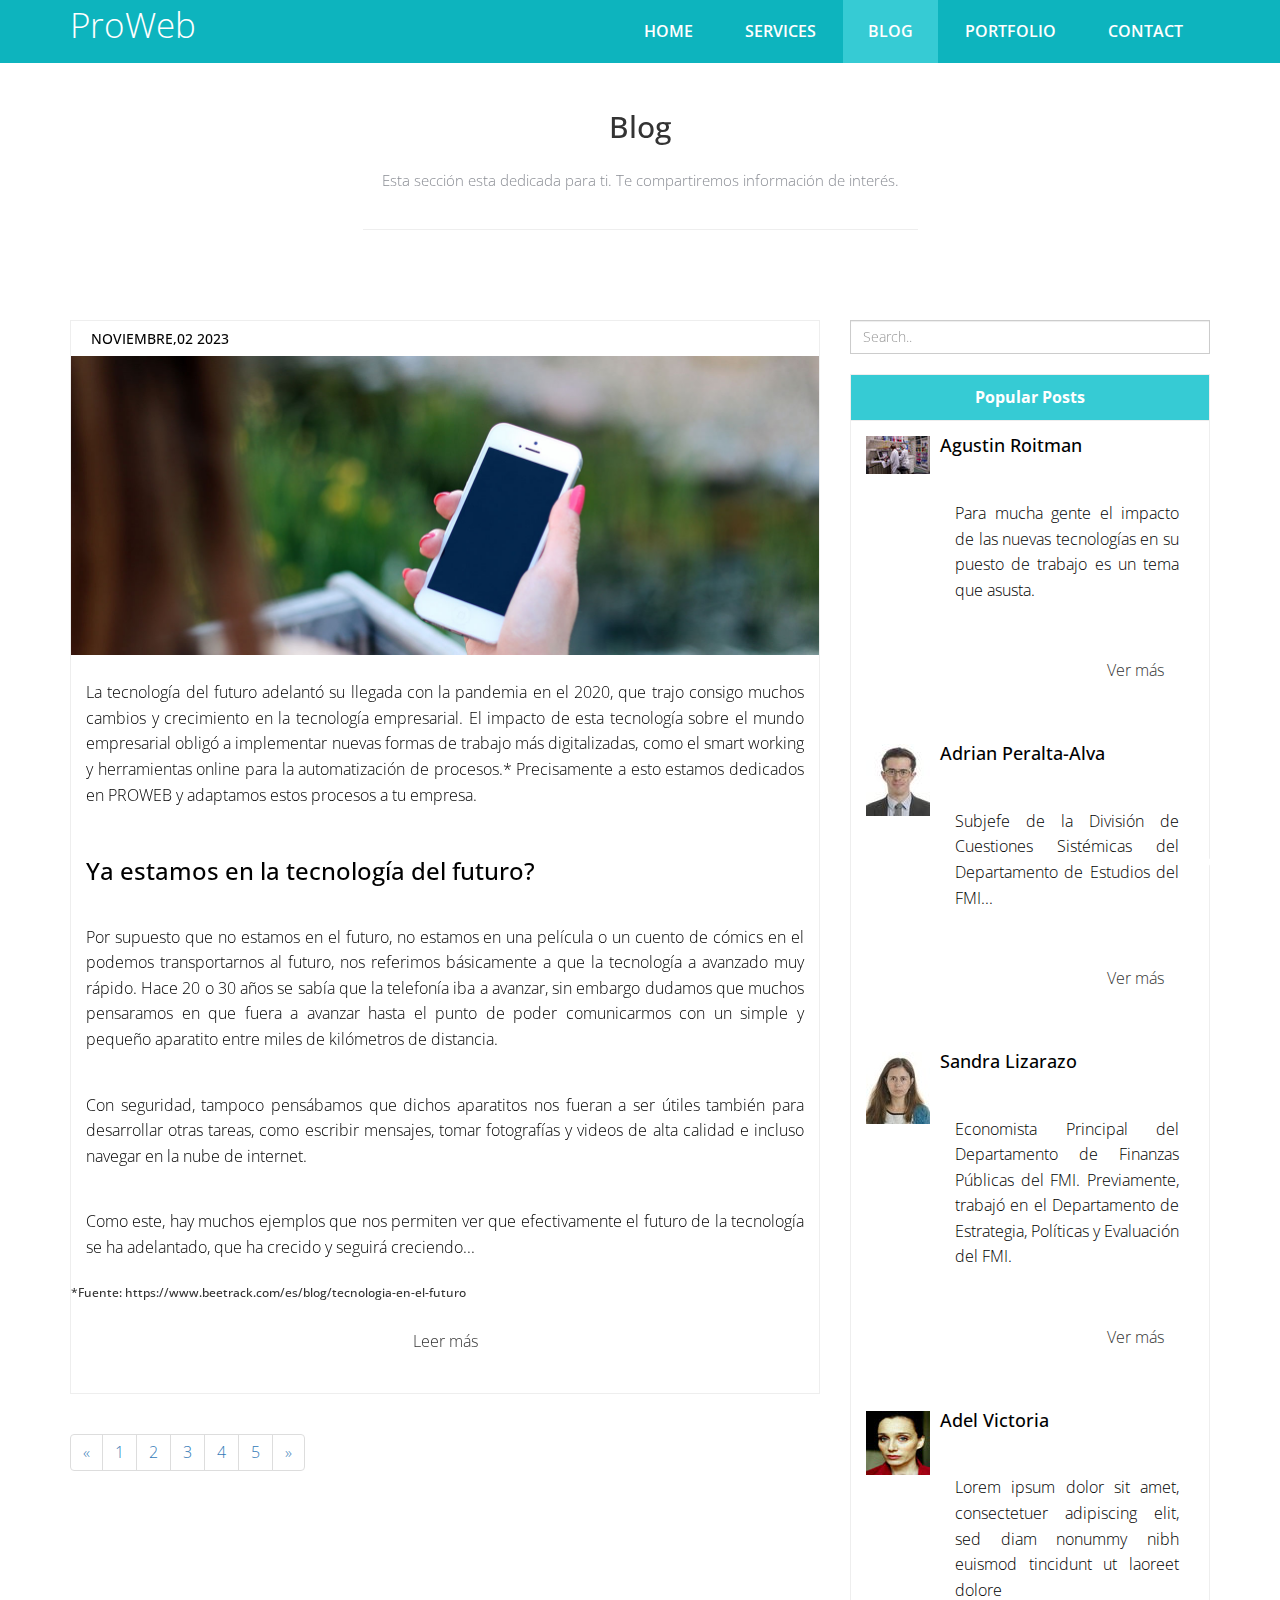
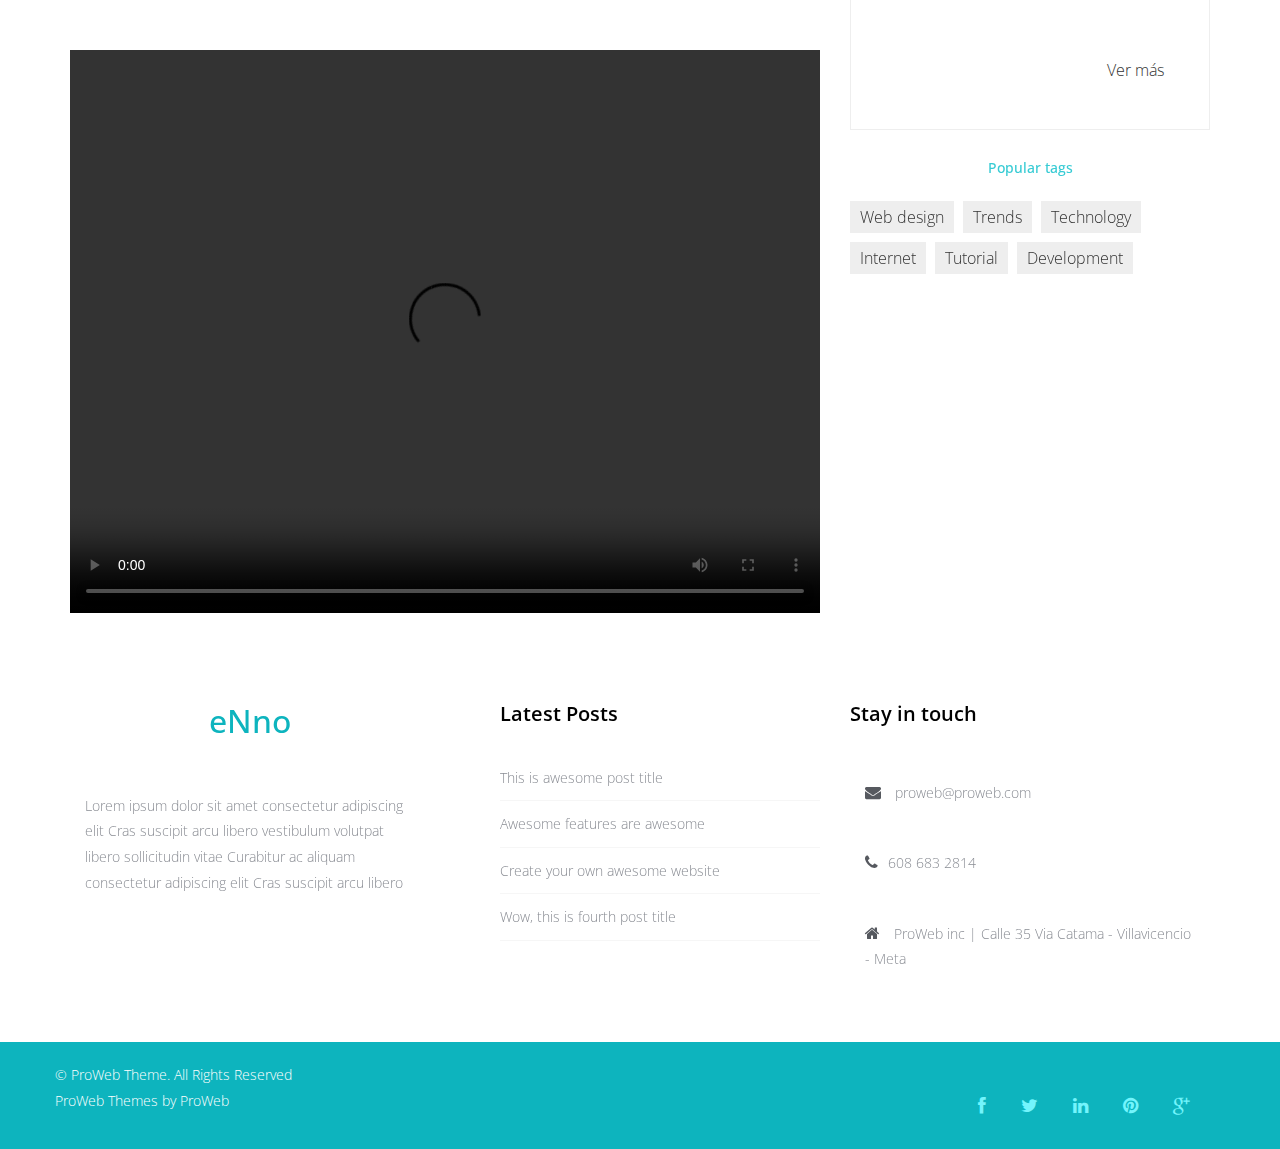
==== blog.html @ 75e01ad3 "first commit" ====
<!DOCTYPE html>
<html lang="en">

<head>
  <meta charset="utf-8">
  <meta http-equiv="X-UA-Compatible" content="IE=edge">
  <meta name="viewport" content="width=device-width, initial-scale=1">
  <title>ProWeb Bootstrap Template</title>

  <!-- Bootstrap -->
  <link href="css/bootstrap.min.css" rel="stylesheet">
  <link rel="stylesheet" href="css/animate.css">
  <link rel="stylesheet" href="css/font-awesome.min.css">
  <link rel="stylesheet" href="css/font-awesome.css">
  <link rel="stylesheet" href="css/jquery.bxslider.css">
  <link href="css/overwrite.css" rel="stylesheet">
  <link rel="stylesheet" type="text/css" href="css/normalize.css" />
  <link rel="stylesheet" type="text/css" href="css/demo.css" />
  <link rel="stylesheet" type="text/css" href="css/set1.css" />
  <link href="css/style.css" rel="stylesheet">

</head>

<body>
  <nav class="navbar navbar-default navbar-fixed-top" role="navigation">
    <div class="container">
      <!-- Brand and toggle get grouped for better mobile display -->
      <div class="navbar-header">
        <button type="button" class="navbar-toggle collapsed" data-toggle="collapse" data-target=".navbar-collapse.collapse">
					<span class="sr-only">Toggle navigation</span>
					<span class="icon-bar"></span>
					<span class="icon-bar"></span>
					<span class="icon-bar"></span>
				</button>
        <a class="navbar-brand" href="index.html"><span>ProWeb</span></a>
      </div>
      <div class="navbar-collapse collapse">
        <div class="menu">
          <ul class="nav nav-tabs" role="tablist">
            <li role="presentation"><a href="index.html">Home</a></li>
            <li role="presentation"><a href="services.html">Services</a></li>
            <li role="presentation" class="active"><a href="blog.html">Blog</a></li>
            <li role="presentation"><a href="portfolio.html">Portfolio</a></li>
            <li role="presentation"><a href="contact.html">Contact</a></li>
          </ul>
        </div>
      </div>
    </div>
  </nav>

  <div class="container">
    <div class="row">
      <div class="col-md-6 col-md-offset-3">
        <div class="blogs">
          <div class="text-center">
            <h2>Blog</h2>
            <p>Esta sección esta dedicada para ti. Te compartiremos información de interés. <br>
            </p>
          </div>
          <hr>
        </div>
      </div>
    </div>
  </div>

  <div class="container">
    <div class="row">
      <div class="col-md-8">
        <div class="page-header">
          <div class="blog">
            <h5>Noviembre,02 2023</h5>
            <img src="img/01.jpg" class="img-responsive" alt="" />

            <p class="parrafo_blog">La tecnología del futuro adelantó
              su llegada con la pandemia en el 2020, que trajo consigo
              muchos cambios y crecimiento en la tecnología empresarial.
              El impacto de esta tecnología sobre el mundo empresarial 
              obligó a implementar nuevas formas de trabajo más 
              digitalizadas, como el smart working y herramientas online 
              para la automatización de procesos.* Precisamente a esto 
              estamos dedicados en PROWEB y adaptamos estos procesos a 
              tu empresa.
            </p>
              
            <h3>Ya estamos en la tecnología del futuro?</h3>

            <p class="parrafo_blog">
              Por supuesto que no estamos en el futuro, no estamos en una película 
              o un cuento de cómics en el podemos transportarnos 
              al futuro, nos referimos básicamente a que la tecnología a avanzado 
              muy rápido. Hace 20 o 30 años se sabía que la telefonía iba a avanzar,
              sin embargo dudamos que muchos pensaramos en que fuera a avanzar hasta el punto 
              de poder comunicarmos con un simple y pequeño aparatito entre miles de 
              kilómetros de distancia.            
            </p>

            <p class="parrafo_blog">
              Con seguridad, tampoco pensábamos que dichos aparatitos nos 
              fueran a ser útiles también para desarrollar otras tareas, como escribir mensajes, 
              tomar fotografías y videos de alta calidad e incluso navegar en la nube de internet.
            </p>

            <p class="parrafo_blog">
              Como este, hay muchos ejemplos que nos permiten ver que efectivamente
              el futuro de la tecnología se ha adelantado, que ha crecido y seguirá creciendo...
            </p>
            <h6>*Fuente: https://www.beetrack.com/es/blog/tecnologia-en-el-futuro</h6>

            <div class="ficon">
              <a href="https://www.beetrack.com/es/blog/tecnologia-en-el-futuro" alt="" target="_blank">Leer más</a>
            </div>
          </div>
        </div>
        <div class="container">
          <div class="row">
            <nav>
              <ul class="pagination">
                <li><a href="#"><span aria-hidden="true">&laquo;</span><span class="sr-only">Previous</span></a></li>
                <li><a href="#">1</a></li>
                <li><a href="#">2</a></li>
                <li><a href="#">3</a></li>
                <li><a href="#">4</a></li>
                <li><a href="#">5</a></li>
                <li><a href="#"><span aria-hidden="true">&raquo;</span><span class="sr-only">Next</span></a></li>
              </ul>
            </nav>
          </div>
        </div>
      </div>




      <div class="col-md-4">
        <form class="form-search">
          <input class="form-control" type="text" placeholder="Search..">
        </form>
        <div class="panel panel-default">
          <div class="panel-heading">
            <strong>Popular Posts</strong>
          </div>
          <div class="panel-body">
            <div class="media">
              <a class="media-left" href="">
								<img src="img/b.2.jpg" alt="Agustin Roitman">
							</a>
              <div class="media-body">
                <h4 class="media-heading">Agustin Roitman</h4>
                <p class="parrafo_blog">Para mucha gente el 
                  impacto de las nuevas tecnologías en su 
                  puesto de trabajo es un tema que asusta. 
                  
                </p>
                <div class="ficon">
                  <a href="https://www.imf.org/es/Blogs/Articles/2018/05/01/blog-technology-and-the-future-of-work" alt="" target="_blank">Ver más</a>
                </div>
              </div>
            </div>
          </div>
          <div class="panel-body">
            <div class="media">
              <a class="media-left" href="">
								<img src="img/a.2.jpg" alt="Peralta-Alva">
							</a>
              <div class="media-body">
                <h4 class="media-heading">Adrian Peralta-Alva</h4>
                <p class="parrafo_blog">Subjefe de la División 
                  de Cuestiones Sistémicas del Departamento 
                  de Estudios del FMI... 
                </p>
                <div class="ficon">
                  <a href="https://www.imf.org/es/Blogs/authors?author=Adrian%20Peralta-Alva" alt="">Ver más</a>
                </div>
              </div>
            </div>
          </div>
          <div class="panel-body">
            <div class="media">
              <a class="media-left" href="#">
								<img src="img/c.2.jpg" alt="">
							</a>
              <div class="media-body">
                <h4 class="media-heading">Sandra Lizarazo</h4>
                <p class="parrafo_blog">Economista Principal del Departamento de Finanzas Públicas del FMI. Previamente, trabajó en el Departamento de Estrategia, Políticas y Evaluación del FMI. 
                </p>
                <div class="ficon">
                  <a href="https://www.imf.org/es/Blogs/authors?author=Sandra%20Lizarazo" alt="">Ver más</a>
                </div>
              </div>
            </div>
          </div>
          <div class="panel-body">
            <div class="media">
              <a class="media-left" href="#">
								<img src="img/d.jpg" alt="">
							</a>
              <div class="media-body">
                <h4 class="media-heading">Adel Victoria</h4>
                <p class="parrafo_blog">Lorem ipsum dolor sit amet, consectetuer adipiscing elit, sed diam nonummy nibh euismod tincidunt ut laoreet dolore
                </p>
                <div class="ficon">
                  <a href="#" alt="">Ver más</a>
                </div>
              </div>
            </div>
          </div>
        </div>
      </div>
    </div>
  </div>

  <div class="container">
    <div class="row">
      <div class="col-md-8">
        <div class="embed-responsive embed-responsive-4by3">
          <video controls loop width="560" height="315"
           src="https://www.youtube.com/watch?v=9DnKt7ZLf9I"></video>
          <!--<iframe width="560" height="31
            5" src="https://www.youtube.com/embed/HrdAkX0ue3k?list=PLB523918A978EF359" frameborder="1" allowfullscreen></iframe>-->
        </div>
      </div>
      <div class="col-md-4">
        <div class="popular-tags">
          <h5>Popular tags</h5>
          <ul class="tags">
            <li><a href="#">Web design</a></li>
            <li><a href="#">Trends</a></li>
            <li><a href="#">Technology</a></li>
            <li><a href="#">Internet</a></li>
            <li><a href="#">Tutorial</a></li>
            <li><a href="#">Development</a></li>
          </ul>
        </div>
      </div>
    </div>
  </div>



  <footer>
    <div class="inner-footer">
      <div class="container">
        <div class="row">
          <div class="col-md-4 f-about">
            <a href="index.html"><h1><span>e</span>Nno</h1></a>
            <p>Lorem ipsum dolor sit amet consectetur adipiscing elit Cras suscipit arcu libero vestibulum volutpat libero sollicitudin vitae Curabitur ac aliquam consectetur adipiscing elit Cras suscipit arcu libero
            </p>
          </div>
          <div class="col-md-4 l-posts">
            <h3 class="widgetheading">Latest Posts</h3>
            <ul>
              <li><a href="#">This is awesome post title</a></li>
              <li><a href="#">Awesome features are awesome</a></li>
              <li><a href="#">Create your own awesome website</a></li>
              <li><a href="#">Wow, this is fourth post title</a></li>
            </ul>
          </div>
          <div class="col-md-4 f-contact">
            <h3 class="widgetheading">Stay in touch</h3>
            <a href="#">
              <p><i class="fa fa-envelope"></i> proweb@proweb.com</p>
            </a>
            <p><i class="fa fa-phone"></i>608 683 2814</p>
            <p><i class="fa fa-home"></i> ProWeb inc | Calle 35 Via Catama - Villavicencio - Meta</p>
          </div>
        </div>
      </div>
    </div>

    <div class="last-div">
      <div class="container">
        <div class="row">
          <div class="copyright">
            &copy; ProWeb Theme. All Rights Reserved
            <div class="credits">
         
              <a href="http://www.servitecflhuaraz.com//">ProWeb Themes</a> by <a href="http://www.servitecflhuaraz.com/">ProWeb</a>
            </div>
          </div>
        </div>
      </div>
      <div class="container">
        <div class="row">
          <ul class="social-network">
            <li><a href="#" data-placement="top" title="Facebook"><i class="fa fa-facebook fa-1x"></i></a></li>
            <li><a href="#" data-placement="top" title="Twitter"><i class="fa fa-twitter fa-1x"></i></a></li>
            <li><a href="#" data-placement="top" title="Linkedin"><i class="fa fa-linkedin fa-1x"></i></a></li>
            <li><a href="#" data-placement="top" title="Pinterest"><i class="fa fa-pinterest fa-1x"></i></a></li>
            <li><a href="#" data-placement="top" title="Google plus"><i class="fa fa-google-plus fa-1x"></i></a></li>
          </ul>
        </div>
      </div>
      <a href="" class="scrollup"><i class="fa fa-chevron-up"></i></a>
    </div>
  </footer>

  <!-- jQuery (necessary for Bootstrap's JavaScript plugins) -->
  <script src="js/jquery-2.1.1.min.js"></script>
  <!-- Include all compiled plugins (below), or include individual files as needed -->
  <script src="js/bootstrap.min.js"></script>
  <script src="js/wow.min.js"></script>
  <script src="js/jquery.easing.1.3.js"></script>
  <script src="js/jquery.isotope.min.js"></script>
  <script src="js/jquery.bxslider.min.js"></script>
  <script type="text/javascript" src="js/fliplightbox.min.js"></script>
  <script src="js/functions.js"></script>
  <script type="text/javascript">
    $('.portfolio').flipLightBox()
  </script>

</body>

</html>
---- css/overwrite.css ----
select,
textarea,
input[type="text"],
input[type="password"],
input[type="datetime"],
input[type="datetime-local"],
input[type="date"],
input[type="month"],
input[type="time"],
input[type="week"],
input[type="number"],
input[type="email"],
input[type="url"],
input[type="search"],
input[type="tel"],
input[type="color"],
.uneditable-input {
  -webkit-border-radius: 0;
     -moz-border-radius: 0;
          border-radius: 0;
}


input.input-block-level{
	padding:20px;
}

.input-append input,
.input-prepend input,
.input-append select,
.input-prepend select,
.input-append .uneditable-input,
.input-prepend .uneditable-input {
  -webkit-border-radius: 0 0 0 0;
     -moz-border-radius: 0 0 0 0;
          border-radius: 0 0 0 0;
}

.input-prepend .add-on:first-child,
.input-prepend .btn:first-child {
  -webkit-border-radius: 0 0 0 0;
     -moz-border-radius: 0 0 0 0;
          border-radius: 0 0 0 0;
}

.input-append input,
.input-append select,
.input-append .uneditable-input {
  -webkit-border-radius: 0 0 0 0;
     -moz-border-radius: 0 0 0 0;
          border-radius: 0 0 0 0;
}

.input-append input + .btn-group .btn:last-child,
.input-append select + .btn-group .btn:last-child,
.input-append .uneditable-input + .btn-group .btn:last-child {
  -webkit-border-radius: 0 0 0 0;
     -moz-border-radius: 0 0 0 0;
          border-radius: 0 0 0 0;
}


.input-append .add-on:last-child,
.input-append .btn:last-child,
.input-append .btn-group:last-child > .dropdown-toggle {
  -webkit-border-radius: 0 0 0 0;
     -moz-border-radius: 0 0 0 0;
          border-radius: 0 0 0 0;
}

.input-prepend.input-append input,
.input-prepend.input-append select,
.input-prepend.input-append .uneditable-input {
  -webkit-border-radius: 0;
     -moz-border-radius: 0;
          border-radius: 0;
}

.input-prepend.input-append input + .btn-group .btn,
.input-prepend.input-append select + .btn-group .btn,
.input-prepend.input-append .uneditable-input + .btn-group .btn {
  -webkit-border-radius: 0 0 0 0;
     -moz-border-radius: 0 0 0 0;
          border-radius: 0 0 0 0;
}

.input-prepend.input-append .add-on:first-child,
.input-prepend.input-append .btn:first-child {
  margin-right: -1px;
  -webkit-border-radius: 0 0 0 0;
     -moz-border-radius: 0 0 0 0;
          border-radius: 0 0 0 0;
}

.input-prepend.input-append .add-on:last-child,
.input-prepend.input-append .btn:last-child {
  margin-left: -1px;
  -webkit-border-radius: 0 0 0 0;
     -moz-border-radius: 0 0 0 0;
          border-radius: 0 0 0 0;
}

textarea:focus,
input[type="text"]:focus,
input[type="password"]:focus,
input[type="datetime"]:focus,
input[type="datetime-local"]:focus,
input[type="date"]:focus,
input[type="month"]:focus,
input[type="time"]:focus,
input[type="week"]:focus,
input[type="number"]:focus,
input[type="email"]:focus,
input[type="url"]:focus,
input[type="search"]:focus,
input[type="tel"]:focus,
input[type="color"]:focus,
.uneditable-input:focus {
  outline: 0;
  outline: thin dotted \9;
  /* IE6-9 */

}

input.search-query {
  margin-bottom: 0;
  -webkit-border-radius: 0 0 0 0;
     -moz-border-radius: 0 0 0 0;
          border-radius: 0 0 0 0;
}

.form-search .input-append .search-query {
  -webkit-border-radius: 0 0 0 0;
     -moz-border-radius: 0 0 0 0;
          border-radius: 0 0 0 0;
}

.form-search .input-append .btn {
  -webkit-border-radius: 0 0 0 0;
     -moz-border-radius: 0 0 0 0;
          border-radius: 0 0 0 0;
}

.form-search .input-prepend .search-query {
  -webkit-border-radius: 0 0 0 0;
     -moz-border-radius: 0 0 0 0;
          border-radius: 0 0 0 0;
}

.form-search .input-prepend .btn {
  -webkit-border-radius: 0 0 0 0;
     -moz-border-radius: 0 0 0 0;
          border-radius: 0 0 0 0;
}

.table-bordered {
  -webkit-border-radius: 0 0 0 0;
     -moz-border-radius: 0 0 0 0;
          border-radius: 0 0 0 0;
}


.dropdown-menu {
  *border-right-width: 0;
  *border-bottom-width: 0;
  -webkit-border-radius: 0;
     -moz-border-radius: 0;
          border-radius: 0;

}

.dropdown-submenu > .dropdown-menu {
  -webkit-border-radius: 0 0 0 0;
     -moz-border-radius: 0 0 0 0;
          border-radius: 0 0 0 0;
}

.dropup .dropdown-submenu > .dropdown-menu {
  -webkit-border-radius: 0 0 0 0;
     -moz-border-radius: 0 0 0 0;
          border-radius: 0 0 0 0;
}


/* === bootstrap button === */


.btn {
  text-shadow: none;
  background-image:none;
  border-color: none;
  border-bottom-color: none;
  -webkit-box-shadow: none;
     -moz-box-shadow: none;
          box-shadow: none;
}

.btn {
	outline:0;
  -webkit-border-radius: 0;
     -moz-border-radius: 0;
          border-radius: 0;
}


a.btn,.btn:focus {
	outline:0;
	
}

.btn-medium {
  -webkit-border-radius: 0;
     -moz-border-radius: 0;
          border-radius: 0;
}

.btn-lg {
  -webkit-border-radius: 0;
     -moz-border-radius: 0;
          border-radius: 0;
}

.btn-sm {
  -webkit-border-radius: 0;
     -moz-border-radius: 0;
          border-radius: 0;
}

.btn-xs {
  -webkit-border-radius: 0;
     -moz-border-radius: 0;
          border-radius: 0;
}


.btn-default {
  color: #333333;
  background-color: #f8f8f8;
}


.btn-theme {
  color:#fff;
}

.btn-theme:hover,.btn-theme:focus,.btn-theme:active{
   color:#fff;
}
---- css/demo.css ----
@font-face {
	font-weight: normal;
	font-style: normal;
	font-family: 'codropsicons';
	src:url('../fonts/codropsicons/codropsicons.eot');
	src:url('../fonts/codropsicons/codropsicons.eot?#iefix') format('embedded-opentype'),
		url('../fonts/codropsicons/codropsicons.woff') format('woff'),
		url('../fonts/codropsicons/codropsicons.ttf') format('truetype'),
		url('../fonts/codropsicons/codropsicons.svg#codropsicons') format('svg');
}

*, *:after, *:before { -webkit-box-sizing: border-box; box-sizing: border-box; }
.clearfix:before, .clearfix:after { display: table; content: ''; }
.clearfix:after { clear: both; }

body {
	background: #2f3238;
	color: #fff;
	font-weight: 400;
	font-size: 1em;
	font-family: 'Raleway', Arial, sans-serif;
}

a {
	outline: none;
	color: #3498db;
	text-decoration: none;
}

a:hover, a:focus {
	color: #528cb3;
}

section {
	padding: 1em;
	text-align: center;
}

.content {
	margin: 0 auto;
	max-width: 1000px;
	
}

.content > h2 {
	clear: both;
	margin: 0;
	padding: 4em 1% 0;
	color: #484B54;
	font-weight: 800;
	font-size: 1.5em;
}

.content > h2:first-child {
	padding-top: 0em;
}

/* Header */
.codrops-header {
	margin: 0 auto;
	padding: 4em 1em;
	text-align: center;
}

.codrops-header h1 {
	margin: 0;
	font-weight: 800;
	font-size: 4em;
	line-height: 1.3;
}

.codrops-header h1 span {
	display: block;
	padding: 0 0 0.6em 0.1em;
	color: #74777b;
	font-weight: 300;
	font-size: 45%;
}

/* Demo links */
.codrops-demos {
	clear: both;
	padding: 1em 0 0;
	text-align: center;
}

.content + .codrops-demos {
	padding-top: 5em;
}

.codrops-demos a {
	display: inline-block;
	margin: 0 5px;
	padding: 1em 1.5em;
	text-transform: uppercase;
	font-weight: bold;
}

.codrops-demos a:hover,
.codrops-demos a:focus,
.codrops-demos a.current-demo {
	background: #3c414a;
	color: #fff;
}

/* To Navigation Style */
.codrops-top {
	width: 100%;
	text-transform: uppercase;
	font-weight: 800;
	font-size: 0.69em;
	line-height: 2.2;
}

.codrops-top a {
	display: inline-block;
	padding: 1em 2em;
	text-decoration: none;
	letter-spacing: 1px;
}

.codrops-top span.right {
	float: right;
}

.codrops-top span.right a {
	display: block;
	float: left;
}

.codrops-icon:before {
	margin: 0 4px;
	text-transform: none;
	font-weight: normal;
	font-style: normal;
	font-variant: normal;
	font-family: 'codropsicons';
	line-height: 1;
	speak: none;
	-webkit-font-smoothing: antialiased;
}

.codrops-icon-drop:before {
	content: "\e001";
}

.codrops-icon-prev:before {
	content: "\e004";
}

/* Related demos */
.related {
	clear: both;
	padding: 6em 1em;
	font-size: 120%;
}

.related > a {
	display: inline-block;
	margin: 20px 10px;
	padding: 25px;
	border: 1px solid #4f7f90;
	text-align: center;
}

.related a:hover {
	border-color: #39545e;
}

.related a img {
	max-width: 100%;
	opacity: 0.8;
}

.related a:hover img,
.related a:active img {
	opacity: 1;
}

.related a h3 {
	margin: 0;
	padding: 0.5em 0 0.3em;
	max-width: 300px;
	text-align: left;
}

@media screen and (max-width: 25em) {
	.codrops-header {
		font-size: 75%;
	}
	.codrops-icon span {
		display: none;
	}
}
---- css/set1.css ----
@font-face {
	font-weight: normal;
	font-style: normal;
	font-family: 'feathericons';
	src:url('../fonts/feathericons/feathericons.eot?-8is7zf');
	src:url('../fonts/feathericons/feathericons.eot?#iefix-8is7zf') format('embedded-opentype'),
		url('../fonts/feathericons/feathericons.woff?-8is7zf') format('woff'),
		url('../fonts/feathericons/feathericons.ttf?-8is7zf') format('truetype'),
		url('../fonts/feathericons/feathericons.svg?-8is7zf#feathericons') format('svg');
}

.grid {
	position: relative;
	margin: 0 auto;
	padding: 1em 0 4em;
	max-width: 1000px;
	list-style: none;
	text-align: center;
	
}

/* Common style */
.grid figure {
	position: relative;
	float: left;
	overflow: hidden;
	margin: 10px 1%;
	min-width: 320px;
	max-width: 480px;
	max-height: 360px;
	width: 48%;
	background: #3085a3;
	text-align: center;
	cursor: pointer;
}

.grid figure img {
	position: relative;
	display: block;
	min-height: 100%;
	max-width: 100%;
	opacity: 0.8;
}

.grid figure figcaption {
	padding: 2em;
	color: #fff;
	text-transform: uppercase;
	font-size: 1.25em;
	-webkit-backface-visibility: hidden;
	backface-visibility: hidden;
}

.grid figure figcaption::before,
.grid figure figcaption::after {
	pointer-events: none;
}

.grid figure figcaption,
.grid figure figcaption > a {
	position: absolute;
	top: 0;
	left: 0;
	width: 100%;
	height: 100%;
}

/* Anchor will cover the whole item by default */
/* For some effects it will show as a button */
.grid figure figcaption > a {
	z-index: 1000;
	text-indent: 200%;
	white-space: nowrap;
	font-size: 0;
	opacity: 0;
}

.grid figure h2 {
	word-spacing: -0.15em;
	font-weight: 300;
}

.grid figure h2 span {
	font-weight: 800;
}

.grid figure h2,
.grid figure p {
	margin: 0;
}

.grid figure p {
	letter-spacing: 1px;
	font-size: 68.5%;
}

/* Individual effects */

/*---------------*/
/***** Lily *****/
/*---------------*/

figure.effect-lily img {
	max-width: none;
	width: -webkit-calc(100% + 50px);
	width: calc(100% + 50px);
	opacity: 0.7;
	-webkit-transition: opacity 0.35s, -webkit-transform 0.35s;
	transition: opacity 0.35s, transform 0.35s;
	-webkit-transform: translate3d(-40px,0, 0);
	transform: translate3d(-40px,0,0);
}

figure.effect-lily figcaption {
	text-align: left;
}

figure.effect-lily figcaption > div {
	position: absolute;
	bottom: 0;
	left: 0;
	padding: 2em;
	width: 100%;
	height: 50%;
}

figure.effect-lily h2,
figure.effect-lily p {
	-webkit-transform: translate3d(0,40px,0);
	transform: translate3d(0,40px,0);
}

figure.effect-lily h2 {
	-webkit-transition: -webkit-transform 0.35s;
	transition: transform 0.35s;
}

figure.effect-lily p {
	color: rgba(255,255,255,0.8);
	opacity: 0;
	-webkit-transition: opacity 0.2s, -webkit-transform 0.35s;
	transition: opacity 0.2s, transform 0.35s;
}

figure.effect-lily:hover img,
figure.effect-lily:hover p {
	opacity: 1;
}

figure.effect-lily:hover img,
figure.effect-lily:hover h2,
figure.effect-lily:hover p {
	-webkit-transform: translate3d(0,0,0);
	transform: translate3d(0,0,0);
}

figure.effect-lily:hover p {
	-webkit-transition-delay: 0.05s;
	transition-delay: 0.05s;
	-webkit-transition-duration: 0.35s;
	transition-duration: 0.35s;
}

/*---------------*/
/***** Sadie *****/
/*---------------*/

figure.effect-sadie figcaption::before {
	position: absolute;
	top: 0;
	left: 0;
	width: 100%;
	height: 100%;
	background: -webkit-linear-gradient(top, rgba(72,76,97,0) 0%, rgba(72,76,97,0.8) 75%);
	background: linear-gradient(to bottom, rgba(72,76,97,0) 0%, rgba(72,76,97,0.8) 75%);
	content: '';
	opacity: 0;
	-webkit-transform: translate3d(0,50%,0);
	transform: translate3d(0,50%,0);
}

figure.effect-sadie h2 {
	position: absolute;
	top: 50%;
	left: 0;
	width: 100%;
	color: #484c61;
	-webkit-transition: -webkit-transform 0.35s, color 0.35s;
	transition: transform 0.35s, color 0.35s;
	-webkit-transform: translate3d(0,-50%,0);
	transform: translate3d(0,-50%,0);
}

figure.effect-sadie figcaption::before,
figure.effect-sadie p {
	-webkit-transition: opacity 0.35s, -webkit-transform 0.35s;
	transition: opacity 0.35s, transform 0.35s;
}

figure.effect-sadie p {
	position: absolute;
	bottom: 0;
	left: 0;
	padding: 2em;
	width: 100%;
	opacity: 0;
	-webkit-transform: translate3d(0,10px,0);
	transform: translate3d(0,10px,0);
}

figure.effect-sadie:hover h2 {
	color: #fff;
	-webkit-transform: translate3d(0,-50%,0) translate3d(0,-40px,0);
	transform: translate3d(0,-50%,0) translate3d(0,-40px,0);
}

figure.effect-sadie:hover figcaption::before ,
figure.effect-sadie:hover p {
	opacity: 1;
	-webkit-transform: translate3d(0,0,0);
	transform: translate3d(0,0,0);
}

/*---------------*/
/***** Roxy *****/
/*---------------*/

figure.effect-roxy {
	background: -webkit-linear-gradient(45deg, #ff89e9 0%, #05abe0 100%);
	background: linear-gradient(45deg, #ff89e9 0%,#05abe0 100%);
}

figure.effect-roxy img {
	max-width: none;
	width: -webkit-calc(100% + 60px);
	width: calc(100% + 60px);
	-webkit-transition: opacity 0.35s, -webkit-transform 0.35s;
	transition: opacity 0.35s, transform 0.35s;
	-webkit-transform: translate3d(-50px,0,0);
	transform: translate3d(-50px,0,0);
}

figure.effect-roxy figcaption::before {
	position: absolute;
	top: 30px;
	right: 30px;
	bottom: 30px;
	left: 30px;
	border: 1px solid #fff;
	content: '';
	opacity: 0;
	-webkit-transition: opacity 0.35s, -webkit-transform 0.35s;
	transition: opacity 0.35s, transform 0.35s;
	-webkit-transform: translate3d(-20px,0,0);
	transform: translate3d(-20px,0,0);
}

figure.effect-roxy figcaption {
	padding: 3em;
	text-align: left;
}

figure.effect-roxy h2 {
	padding: 30% 0 10px 0;
}

figure.effect-roxy p {
	opacity: 0;
	-webkit-transition: opacity 0.35s, -webkit-transform 0.35s;
	transition: opacity 0.35s, transform 0.35s;
	-webkit-transform: translate3d(-10px,0,0);
	transform: translate3d(-10px,0,0);
}

figure.effect-roxy:hover img {
	opacity: 0.7;
	-webkit-transform: translate3d(0,0,0);
	transform: translate3d(0,0,0);
}

figure.effect-roxy:hover figcaption::before,
figure.effect-roxy:hover p {
	opacity: 1;
	-webkit-transform: translate3d(0,0,0);
	transform: translate3d(0,0,0);
}

/*---------------*/
/***** Bubba *****/
/*---------------*/

figure.effect-bubba {
	background: #9e5406;
}

figure.effect-bubba img {
	opacity: 0.7;
	-webkit-transition: opacity 0.35s;
	transition: opacity 0.35s;
}

figure.effect-bubba:hover img {
	opacity: 0.4;
}

figure.effect-bubba figcaption::before,
figure.effect-bubba figcaption::after {
	position: absolute;
	top: 30px;
	right: 30px;
	bottom: 30px;
	left: 30px;
	content: '';
	opacity: 0;
	-webkit-transition: opacity 0.35s, -webkit-transform 0.35s;
	transition: opacity 0.35s, transform 0.35s;
}

figure.effect-bubba figcaption::before {
	border-top: 1px solid #fff;
	border-bottom: 1px solid #fff;
	-webkit-transform: scale(0,1);
	transform: scale(0,1);
}

figure.effect-bubba figcaption::after {
	border-right: 1px solid #fff;
	border-left: 1px solid #fff;
	-webkit-transform: scale(1,0);
	transform: scale(1,0);
}

figure.effect-bubba h2 {
	padding-top: 30%;
	-webkit-transition: -webkit-transform 0.35s;
	transition: transform 0.35s;
	-webkit-transform: translate3d(0,-20px,0);
	transform: translate3d(0,-20px,0);
}

figure.effect-bubba p {
	padding: 20px 2.5em;
	opacity: 0;
	-webkit-transition: opacity 0.35s, -webkit-transform 0.35s;
	transition: opacity 0.35s, transform 0.35s;
	-webkit-transform: translate3d(0,20px,0);
	transform: translate3d(0,20px,0);
}

figure.effect-bubba:hover figcaption::before,
figure.effect-bubba:hover figcaption::after {
	opacity: 1;
	-webkit-transform: scale(1);
	transform: scale(1);
}

figure.effect-bubba:hover h2,
figure.effect-bubba:hover p {
	opacity: 1;
	-webkit-transform: translate3d(0,0,0);
	transform: translate3d(0,0,0);
}

/*---------------*/
/***** Romeo *****/
/*---------------*/

figure.effect-romeo {
	-webkit-perspective: 1000px;
	perspective: 1000px;
}

figure.effect-romeo img {
	-webkit-transition: opacity 0.35s, -webkit-transform 0.35s;
	transition: opacity 0.35s, transform 0.35s;
	-webkit-transform: translate3d(0,0,300px);
	transform: translate3d(0,0,300px);
}

figure.effect-romeo:hover img {
	opacity: 0.6;
	-webkit-transform: translate3d(0,0,0);
	transform: translate3d(0,0,0);
}

figure.effect-romeo figcaption::before,
figure.effect-romeo figcaption::after {
	position: absolute;
	top: 50%;
	left: 50%;
	width: 80%;
	height: 1px;
	background: #fff;
	content: '';
	-webkit-transition: opacity 0.35s, -webkit-transform 0.35s;
	transition: opacity 0.35s, transform 0.35s;
	-webkit-transform: translate3d(-50%,-50%,0);
	transform: translate3d(-50%,-50%,0);
}

figure.effect-romeo:hover figcaption::before {
	opacity: 0.5;
	-webkit-transform: translate3d(-50%,-50%,0) rotate(45deg);
	transform: translate3d(-50%,-50%,0) rotate(45deg);
}

figure.effect-romeo:hover figcaption::after {
	opacity: 0.5;
	-webkit-transform: translate3d(-50%,-50%,0) rotate(-45deg);
	transform: translate3d(-50%,-50%,0) rotate(-45deg);
}

figure.effect-romeo h2,
figure.effect-romeo p {
	position: absolute;
	top: 50%;
	left: 0;
	width: 100%;
	-webkit-transition: -webkit-transform 0.35s;
	transition: transform 0.35s;
}

figure.effect-romeo h2 {
	-webkit-transform: translate3d(0,-50%,0) translate3d(0,-150%,0);
	transform: translate3d(0,-50%,0) translate3d(0,-150%,0);
}

figure.effect-romeo p {
	padding: 0.25em 2em;
	-webkit-transform: translate3d(0,-50%,0) translate3d(0,150%,0);
	transform: translate3d(0,-50%,0) translate3d(0,150%,0);
}

figure.effect-romeo:hover h2 {
	-webkit-transform: translate3d(0,-50%,0) translate3d(0,-100%,0);
	transform: translate3d(0,-50%,0) translate3d(0,-100%,0);
}

figure.effect-romeo:hover p {
	-webkit-transform: translate3d(0,-50%,0) translate3d(0,100%,0);
	transform: translate3d(0,-50%,0) translate3d(0,100%,0);
}

/*---------------*/
/***** Layla *****/
/*---------------*/

figure.effect-layla {
	background: #18a367;
}

figure.effect-layla img {
	height: 390px;
}

figure.effect-layla figcaption {
	padding: 3em;
}

figure.effect-layla figcaption::before,
figure.effect-layla figcaption::after {
	position: absolute;
	content: '';
	opacity: 0;
}

figure.effect-layla figcaption::before {
	top: 50px;
	right: 30px;
	bottom: 50px;
	left: 30px;
	border-top: 1px solid #fff;
	border-bottom: 1px solid #fff;
	-webkit-transform: scale(0,1);
	transform: scale(0,1);
	-webkit-transform-origin: 0 0;
	transform-origin: 0 0;
}

figure.effect-layla figcaption::after {
	top: 30px;
	right: 50px;
	bottom: 30px;
	left: 50px;
	border-right: 1px solid #fff;
	border-left: 1px solid #fff;
	-webkit-transform: scale(1,0);
	transform: scale(1,0);
	-webkit-transform-origin: 100% 0;
	transform-origin: 100% 0;
}

figure.effect-layla h2 {
	padding-top: 26%;
	-webkit-transition: -webkit-transform 0.35s;
	transition: transform 0.35s;
}

figure.effect-layla p {
	padding: 0.5em 2em;
	text-transform: none;
	opacity: 0;
	-webkit-transform: translate3d(0,-10px,0);
	transform: translate3d(0,-10px,0);
}

figure.effect-layla img,
figure.effect-layla h2 {
	-webkit-transform: translate3d(0,-30px,0);
	transform: translate3d(0,-30px,0);
}

figure.effect-layla img,
figure.effect-layla figcaption::before,
figure.effect-layla figcaption::after,
figure.effect-layla p {
	-webkit-transition: opacity 0.35s, -webkit-transform 0.35s;
	transition: opacity 0.35s, transform 0.35s;
}

figure.effect-layla:hover img {
	opacity: 0.7;
	-webkit-transform: translate3d(0,0,0);
	transform: translate3d(0,0,0);
}

figure.effect-layla:hover figcaption::before,
figure.effect-layla:hover figcaption::after {
	opacity: 1;
	-webkit-transform: scale(1);
	transform: scale(1);
}

figure.effect-layla:hover h2,
figure.effect-layla:hover p {
	opacity: 1;
	-webkit-transform: translate3d(0,0,0);
	transform: translate3d(0,0,0);
}

figure.effect-layla:hover figcaption::after,
figure.effect-layla:hover h2,
figure.effect-layla:hover p,
figure.effect-layla:hover img {
	-webkit-transition-delay: 0.15s;
	transition-delay: 0.15s;
}

/*---------------*/
/***** Honey *****/
/*---------------*/

figure.effect-honey {
	background: #4a3753;
}

figure.effect-honey img {
	opacity: 0.9;
	-webkit-transition: opacity 0.35s;
	transition: opacity 0.35s;
}

figure.effect-honey:hover img {
	opacity: 0.5;
}

figure.effect-honey figcaption::before {
	position: absolute;
	bottom: 0;
	left: 0;
	width: 100%;
	height: 10px;
	background: #fff;
	content: '';
	-webkit-transform: translate3d(0,10px,0);
	transform: translate3d(0,10px,0);
}

figure.effect-honey h2 {
	position: absolute;
	bottom: 0;
	left: 0;
	padding: 1em 1.5em;
	width: 100%;
	text-align: left;
	-webkit-transform: translate3d(0,-30px,0);
	transform: translate3d(0,-30px,0);
}

figure.effect-honey h2 i {
	font-style: normal;
	opacity: 0;
	-webkit-transition: opacity 0.35s, -webkit-transform 0.35s;
	transition: opacity 0.35s, transform 0.35s;
	-webkit-transform: translate3d(0,-30px,0);
	transform: translate3d(0,-30px,0);
}

figure.effect-honey figcaption::before,
figure.effect-honey h2 {
	-webkit-transition: -webkit-transform 0.35s;
	transition: transform 0.35s;
}

figure.effect-honey:hover figcaption::before,
figure.effect-honey:hover h2,
figure.effect-honey:hover h2 i {
	opacity: 1;
	-webkit-transform: translate3d(0,0,0);
	transform: translate3d(0,0,0);
}

/*---------------*/
/***** Oscar *****/
/*---------------*/

figure.effect-oscar {
	background: -webkit-linear-gradient(45deg, #22682a 0%, #9b4a1b 40%, #3a342a 100%);
	background: linear-gradient(45deg, #22682a 0%,#9b4a1b 40%,#3a342a 100%);
}

figure.effect-oscar img {
	opacity: 0.9;
	-webkit-transition: opacity 0.35s;
	transition: opacity 0.35s;
}

figure.effect-oscar figcaption {
	padding: 3em;
	background-color: rgba(58,52,42,0.7);
	-webkit-transition: background-color 0.35s;
	transition: background-color 0.35s;
}

figure.effect-oscar figcaption::before {
	position: absolute;
	top: 30px;
	right: 30px;
	bottom: 30px;
	left: 30px;
	border: 1px solid #fff;
	content: '';
}

figure.effect-oscar h2 {
	margin: 20% 0 10px 0;
	-webkit-transition: -webkit-transform 0.35s;
	transition: transform 0.35s;
	-webkit-transform: translate3d(0,100%,0);
	transform: translate3d(0,100%,0);
}

figure.effect-oscar figcaption::before,
figure.effect-oscar p {
	opacity: 0;
	-webkit-transition: opacity 0.35s, -webkit-transform 0.35s;
	transition: opacity 0.35s, transform 0.35s;
	-webkit-transform: scale(0);
	transform: scale(0);
}

figure.effect-oscar:hover h2 {
	-webkit-transform: translate3d(0,0,0);
	transform: translate3d(0,0,0);
}

figure.effect-oscar:hover figcaption::before,
figure.effect-oscar:hover p {
	opacity: 1;
	-webkit-transform: scale(1);
	transform: scale(1);
}

figure.effect-oscar:hover figcaption {
	background-color: rgba(58,52,42,0);
}

figure.effect-oscar:hover img {
	opacity: 0.4;
}

/*---------------*/
/***** Marley *****/
/*---------------*/

figure.effect-marley figcaption {
	text-align: right;
}

figure.effect-marley h2,
figure.effect-marley p {
	position: absolute;
	right: 30px;
	left: 30px;
	padding: 10px 0;
}


figure.effect-marley p {
	bottom: 30px;
	line-height: 1.5;
	-webkit-transform: translate3d(0,100%,0);
	transform: translate3d(0,100%,0);
}

figure.effect-marley h2 {
	top: 30px;
	-webkit-transition: -webkit-transform 0.35s;
	transition: transform 0.35s;
	-webkit-transform: translate3d(0,20px,0);
	transform: translate3d(0,20px,0);
}

figure.effect-marley:hover h2 {
	-webkit-transform: translate3d(0,0,0);
	transform: translate3d(0,0,0);
}

figure.effect-marley h2::after {
	position: absolute;
	top: 100%;
	left: 0;
	width: 100%;
	height: 4px;
	background: #fff;
	content: '';
	-webkit-transform: translate3d(0,40px,0);
	transform: translate3d(0,40px,0);
}

figure.effect-marley h2::after,
figure.effect-marley p {
	opacity: 0;
	-webkit-transition: opacity 0.35s, -webkit-transform 0.35s;
	transition: opacity 0.35s, transform 0.35s;
}

figure.effect-marley:hover h2::after,
figure.effect-marley:hover p {
	opacity: 1;
	-webkit-transform: translate3d(0,0,0);
	transform: translate3d(0,0,0);
}

/*---------------*/
/***** Ruby *****/
/*---------------*/

figure.effect-ruby {
	background-color: #17819c;
}

figure.effect-ruby img {
	opacity: 0.7;
	-webkit-transition: opacity 0.35s, -webkit-transform 0.35s;
	transition: opacity 0.35s, transform 0.35s;
	-webkit-transform: scale(1.15);
	transform: scale(1.15);
}

figure.effect-ruby:hover img {
	opacity: 0.5;
	-webkit-transform: scale(1);
	transform: scale(1);
}

figure.effect-ruby h2 {
	margin-top: 20%;
	-webkit-transition: -webkit-transform 0.35s;
	transition: transform 0.35s;
	-webkit-transform: translate3d(0,20px,0);
	transform: translate3d(0,20px,0);
}

figure.effect-ruby p {
	margin: 1em 0 0;
	padding: 3em;
	border: 1px solid #fff;
	opacity: 0;
	-webkit-transition: opacity 0.35s, -webkit-transform 0.35s;
	transition: opacity 0.35s, transform 0.35s;
	-webkit-transform: translate3d(0,20px,0) scale(1.1);
	transform: translate3d(0,20px,0) scale(1.1);
} 

figure.effect-ruby:hover h2 {
	-webkit-transform: translate3d(0,0,0);
	transform: translate3d(0,0,0);
}

figure.effect-ruby:hover p {
	opacity: 1;
	-webkit-transform: translate3d(0,0,0) scale(1);
	transform: translate3d(0,0,0) scale(1);
}

/*---------------*/
/***** Milo *****/
/*---------------*/

figure.effect-milo {
	background: #2e5d5a;
}

figure.effect-milo img {
	max-width: none;
	width: -webkit-calc(100% + 60px);
	width: calc(100% + 60px);
	opacity: 1;
	-webkit-transition: opacity 0.35s, -webkit-transform 0.35s;
	transition: opacity 0.35s, transform 0.35s;
	-webkit-transform: translate3d(-30px,0,0) scale(1.12);
	transform: translate3d(-30px,0,0) scale(1.12);
	-webkit-backface-visibility: hidden;
	backface-visibility: hidden;
}

figure.effect-milo:hover img {
	opacity: 0.5;
	-webkit-transform: translate3d(0,0,0) scale(1);
	transform: translate3d(0,0,0) scale(1);
}

figure.effect-milo h2 {
	position: absolute;
	right: 0;
	bottom: 0;
	padding: 1em 1.2em;
}

figure.effect-milo p {
	padding: 0 10px 0 0;
	width: 50%;
	border-right: 1px solid #fff;
	text-align: right;
	opacity: 0;
	-webkit-transition: opacity 0.35s, -webkit-transform 0.35s;
	transition: opacity 0.35s, transform 0.35s;
	-webkit-transform: translate3d(-40px,0,0);
	transform: translate3d(-40px,0,0);
}

figure.effect-milo:hover p {
	opacity: 1;
	-webkit-transform: translate3d(0,0,0);
	transform: translate3d(0,0,0);
}

/*---------------*/
/***** Dexter *****/
/*---------------*/

figure.effect-dexter {
	background: -webkit-linear-gradient(top, rgba(37,141,200,1) 0%, rgba(104,60,19,1) 100%);
	background: linear-gradient(to bottom, rgba(37,141,200,1) 0%,rgba(104,60,19,1) 100%); 
}

figure.effect-dexter img {
	-webkit-transition: opacity 0.35s;
	transition: opacity 0.35s;
}

figure.effect-dexter:hover img {
	opacity: 0.4;
}

figure.effect-dexter figcaption::after {
	position: absolute;
	right: 30px;
	bottom: 30px;
	left: 30px;
	height: -webkit-calc(50% - 30px);
	height: calc(50% - 30px);
	border: 7px solid #fff;
	content: '';
	-webkit-transition: -webkit-transform 0.35s;
	transition: transform 0.35s;
	-webkit-transform: translate3d(0,-100%,0);
	transform: translate3d(0,-100%,0);
}

figure.effect-dexter:hover figcaption::after {
	-webkit-transform: translate3d(0,0,0);
	transform: translate3d(0,0,0);
}

figure.effect-dexter figcaption {
	padding: 3em;
	text-align: left;
}

figure.effect-dexter p {
	position: absolute;
	right: 60px;
	bottom: 60px;
	left: 60px;
	opacity: 0;
	-webkit-transition: opacity 0.35s, -webkit-transform 0.35s;
	transition: opacity 0.35s, transform 0.35s;
	-webkit-transform: translate3d(0,-100px,0);
	transform: translate3d(0,-100px,0);
}

figure.effect-dexter:hover p {
	opacity: 1;
	-webkit-transform: translate3d(0,0,0);
	transform: translate3d(0,0,0);
}

/*---------------*/
/***** Sarah *****/
/*---------------*/

figure.effect-sarah {
	background: #42b078;
}

figure.effect-sarah img {
	max-width: none;
	width: -webkit-calc(100% + 20px);
	width: calc(100% + 20px);
	-webkit-transition: opacity 0.35s, -webkit-transform 0.35s;
	transition: opacity 0.35s, transform 0.35s;
	-webkit-transform: translate3d(-10px,0,0);
	transform: translate3d(-10px,0,0);
	-webkit-backface-visibility: hidden;
	backface-visibility: hidden;
}

figure.effect-sarah:hover img {
	opacity: 0.4;
	-webkit-transform: translate3d(0,0,0);
	transform: translate3d(0,0,0);
}

figure.effect-sarah figcaption {
	text-align: left;
}

figure.effect-sarah h2 {
	position: relative;
	overflow: hidden;
	padding: 0.5em 0;
}

figure.effect-sarah h2::after {
	position: absolute;
	bottom: 0;
	left: 0;
	width: 100%;
	height: 3px;
	background: #fff;
	content: '';
	-webkit-transition: -webkit-transform 0.35s;
	transition: transform 0.35s;
	-webkit-transform: translate3d(-100%,0,0);
	transform: translate3d(-100%,0,0);
}

figure.effect-sarah:hover h2::after {
	-webkit-transform: translate3d(0,0,0);
	transform: translate3d(0,0,0);
}

figure.effect-sarah p {
	padding: 1em 0;
	opacity: 0;
	-webkit-transition: opacity 0.35s, -webkit-transform 0.35s;
	transition: opacity 0.35s, transform 0.35s;
	-webkit-transform: translate3d(100%,0,0);
	transform: translate3d(100%,0,0);
}

figure.effect-sarah:hover p {
	opacity: 1;
	-webkit-transform: translate3d(0,0,0);
	transform: translate3d(0,0,0);
}

/*---------------*/
/***** Zoe *****/
/*---------------*/

figure.effect-zoe figcaption {
	top: auto;
	bottom: 0;
	padding: 1em;
	height: 3.75em;
	background: #fff;
	color: #3c4a50;
	-webkit-transition: -webkit-transform 0.35s;
	transition: transform 0.35s;
	-webkit-transform: translate3d(0,100%,0);
	transform: translate3d(0,100%,0);
}

figure.effect-zoe h2 {
	float: left;
}

figure.effect-zoe p.icon-links a {
	float: right;
	color: #3c4a50;
	font-size: 1.4em;
}

figure.effect-zoe:hover p.icon-links a:hover,
figure.effect-zoe:hover p.icon-links a:focus {
	color: #252d31;
}

figure.effect-zoe p.description {
	position: absolute;
	bottom: 8em;
	padding: 2em;
	color: #fff;
	text-transform: none;
	font-size: 90%;
	opacity: 0;
	-webkit-transition: opacity 0.35s;
	transition: opacity 0.35s;
	-webkit-backface-visibility: hidden; /* Fix for Chrome 37.0.2062.120 (Mac) */
}

figure.effect-zoe h2,
figure.effect-zoe p.icon-links a {
	-webkit-transition: -webkit-transform 0.35s;
	transition: transform 0.35s;
	-webkit-transform: translate3d(0,200%,0);
	transform: translate3d(0,200%,0);
}

figure.effect-zoe p.icon-links a span::before {
	display: inline-block;
	padding: 8px 10px;
	font-family: 'feathericons';
	speak: none;
	-webkit-font-smoothing: antialiased;
	-moz-osx-font-smoothing: grayscale;
}

.icon-eye::before {
	content: '\e000';
}

.icon-paper-clip::before {
	content: '\e001';
}

.icon-heart::before {
	content: '\e024';
}

figure.effect-zoe h2 {
	display: inline-block;
}

figure.effect-zoe:hover p.description {
	opacity: 1;
}

figure.effect-zoe:hover figcaption,
figure.effect-zoe:hover h2,
figure.effect-zoe:hover p.icon-links a {
	-webkit-transform: translate3d(0,0,0);
	transform: translate3d(0,0,0);
}

figure.effect-zoe:hover h2 {
	-webkit-transition-delay: 0.05s;
	transition-delay: 0.05s;
}

figure.effect-zoe:hover p.icon-links a:nth-child(3) {
	-webkit-transition-delay: 0.1s;
	transition-delay: 0.1s;
}

figure.effect-zoe:hover p.icon-links a:nth-child(2) {
	-webkit-transition-delay: 0.15s;
	transition-delay: 0.15s;
}

figure.effect-zoe:hover p.icon-links a:first-child {
	-webkit-transition-delay: 0.2s;
	transition-delay: 0.2s;
}

/*---------------*/
/***** Chico *****/
/*---------------*/

figure.effect-chico img {
	-webkit-transition: opacity 0.35s, -webkit-transform 0.35s;
	transition: opacity 0.35s, transform 0.35s;
	-webkit-transform: scale(1.12);
	transform: scale(1.12);
}

figure.effect-chico:hover img {
	opacity: 0.5;
	-webkit-transform: scale(1);
	transform: scale(1);
}

figure.effect-chico figcaption {
	padding: 3em;
}

figure.effect-chico figcaption::before {
	position: absolute;
	top: 30px;
	right: 30px;
	bottom: 30px;
	left: 30px;
	border: 1px solid #fff;
	content: '';
	-webkit-transform: scale(1.1);
	transform: scale(1.1);
}

figure.effect-chico figcaption::before,
figure.effect-chico p {
	opacity: 0;
	-webkit-transition: opacity 0.35s, -webkit-transform 0.35s;
	transition: opacity 0.35s, transform 0.35s;
}

figure.effect-chico h2 {
	padding: 20% 0 20px 0;
}

figure.effect-chico p {
	margin: 0 auto;
	max-width: 200px;
	-webkit-transform: scale(1.5);
	transform: scale(1.5);
}

figure.effect-chico:hover figcaption::before,
figure.effect-chico:hover p {
	opacity: 1;
	-webkit-transform: scale(1);
	transform: scale(1);
}

@media screen and (max-width: 50em) {
	.content {
		padding: 0 10px;
		text-align: center;
	}
	.grid figure {
		display: inline-block;
		float: none;
		margin: 10px auto;
		width: 100%;
	}
}
---- css/style.css ----
/* ==== Google font ==== */
@import url(https://fonts.googleapis.com/css?family=Open+Sans:400,300,700,600);
@import url('font-awesome.css');
/* ==== overwrite bootstrap standard ==== */
@import url('overwrite.css');
@import url('animate.css');

body {
	font-family:'Open Sans', Arial, sans-serif;
	font-size:16px;
	font-weight:300;
	line-height:1.6em;
	color:#333;
	background-color:#fff;
}

hi,h2,h3,h4,h5,h6 {
	color:#333;
	line-height:1.1em;
}

p {
	color:#8a8d94;
}
a {
    text-decoration:none;
    transition: all 0.1s ease-in-out;
    -moz-transition: all 0.1s ease-in-out;
    -webkit-transition: all 0.1s ease-in-out;
    -o-transition: all 0.1s ease-in-out;
    outline: none;
	color:#333;
}
a:hover {
  text-decoration: none;
  color:#36CBD4;	
}

hr {
	margin-top:20px;
	margin-bottom:40px;
}
.navbar-brand {
  float: left;
  height: 50px;
  padding: 15px 15px;
  font-size: 30px;
  line-height: 20px;
}
a.navbar-brand span {
	color:#fff;
	font-size:35px;	
}

.navbar-collapse {
	float:right;
	padding-right: 15px;
	padding-left: 15px;
	overflow-x: visible;
	-webkit-overflow-scrolling: touch;
	border-top: 0;
	
}
.navbar-fixed-top {
  top: 0;
  border-width: 0 0 0;
  background-color:#0db4be;
}
.nav-tabs {
  border-bottom:0; 
}
.nav > li > a {
  position: relative;
  display: block;
  padding: 20px 25px;
}
.nav-tabs > li > a {
  margin-right: 2px;
  line-height: 1.42857143;
  border: 0;
  border-radius: 0 0 0 0;
  text-transform:uppercase;
  font-weight:600;
  color:#fff;
}
.nav-tabs > li > a:hover {
	background-color: #36CBD4;
}
.nav-tabs > li.active > a {
	color: #fff;
  cursor: default;
  background-color:#36CBD4;
  border: 0;
  border-bottom-color: transparent;

}
.nav-tabs > li.active > a:hover {
	color: #fff;
	border: 0;
	background-color: #36CBD4;
	cursor: pointer;
}

.nav-tabs > li {
    margin-bottom: 0;
}

.slider {
	margin-top:110px;
	background-color: rgb(108, 108, 108);
	
}
.bxslider li {
	margin-left:40px;

}

.content {
	margin-top:20px;
}

.text-center {
	text-align:center;
	margin-top:30px;
}
.text-center p {
	color:#8a8d94;
	font-size:15px;
	
}

.box {
	text-align:center;
}

.icon {
	color:#36CBD4;
	margin-top:30px;
	margin-bottom:30px;
}
.ficon  {
	margin-top:30px;
	margin-bottom:30px;
}
.ficon i {
	color:#36CBD4;	
}
.ficon a {
	color:#333;
}
.ficon a:hover {
	color:#eee;
}
.btn {
	color:#333;
  display: inline-block;
  padding: 10px 20px;
  margin-bottom: 0;
  font-size: 14px;
  font-weight: normal;
  line-height: 1.42857143;
  text-align: center;
  white-space: nowrap;
  vertical-align: middle;
  -ms-touch-action: manipulation;
      touch-action: manipulation;
  cursor: pointer;
  -webkit-user-select: none;
     -moz-user-select: none;
      -ms-user-select: none;
          user-select: none;
  background-image: none;
  border: 1px solid transparent;
  border-radius: 0;
}

.btn:hover {
  color: #fff;
  text-decoration: none;
  background-color: #36CBD4;
  transition: all 0.3s ease-in-out;
  -moz-transition: all 0.3s ease-in-out;
  -webkit-transition: all 0.3s ease-in-out;
  -o-transition: all 0.3s ease-in-out;
}

.btn-default {
  color: #fff;
  background-color: #fff;
  border-color: #ccc;
}

.btn-primary {
  padding: 8px 20px;
  background: #36CBD4;
  color: #fff;
  border:none;
  margin-top: 10px;
}

.btn-primary:hover, 
.btn-primary:focus{
  background: #36CBD4;
  outline: none;
  box-shadow: none;
} 

.btn-transparent {
  border: 3px solid #fff;
  background: transparent;
  color: #fff;
}

.btn-transparent:hover {
  border-color: rgba(255, 255, 255, 0.5);
}
/* --- Services --- */
.service {
	margin-top:80px;
}

.services {
	text-align:center;
	margin-bottom:30px;
	margin-top:-50px;
	padding:50px;
	
}
/* --- Blog --- */
.blogs {
	margin-top:110px;
}

.page-header {
  padding-bottom: 9px;
  margin: 20px 0 20px;
  border-bottom: 1px solid #eee;
  border-top: 1px solid #eee;
  border-right: 1px solid #eee;
  border-left: 1px solid #eee;
  margin-top:50px;
}

.blog h5 {
	color:#000;
	margin-left:20px;
	text-transform:uppercase;
	margin-top:10px;
}
.blog img {
	margin-top:10px;
	margin-bottom:10px;	
}

.blog h3,p {
	color:#000;
	padding:15px;
}

.tilte_p-service{
  padding: 3px;
}
.blog .ficon {
	text-align:center;
	margin-bottom:30px;
}
.blog .ficon a:hover {
	color:#36CBD4;
}

.parrafo_blog{
  text-align:justify;
}

.form-search .form-control {
	margin-top:50px;	
}

.media h4 {
	color:#000;
	margin-bottom:30px;
}
.media-body .ficon {
	float:right;
	margin-right:30px;
}
.media-body .ficon a:hover {
	color:#36CBD4;
}
.media-body h4 {
	color:#000;

}
.media-list {
  padding-left: 0;
  list-style: none;
  margin-left:90px;
  margin-bottom:20px;
}

.panel {
	margin-top:20px;
  margin-bottom: 20px;
  background-color: #fff;
  border:#eee 1px solid transparent;
  border-radius: 0;
   -webkit-box-shadow: none;
          box-shadow: none;
}
.panel-heading {
  padding: 10px 15px;
  border-bottom: 1px solid transparent;
  border-top-left-radius: 0;
  border-top-right-radius: 0;
  text-align:center; 
}

.panel-default {
  border-color: #eee;
  border-bottom-color:#eee;
}
.panel-default > .panel-heading {
  color: #fff;
  background-color: #36CBD4;
  border-color: #eee;
}
.panel-default > .panel-heading + .panel-collapse > .panel-body {
  border-top-color: #eee;
   border-bottom-color:#eee;
}
.panel-default > .panel-footer + .panel-collapse > .panel-body {
  border-bottom-color: #eee;
}

.list-group h5 {
	color:#fff;
	text-align:center;
	margin-bottom:-5px;
	background:#50c0e9;
	
	padding:15px 20px;
}
.list-group-item {
  position: relative;
  display: block;
  padding: 10px 15px;
  margin-bottom: -1px;
  background-color: #fff;
  border: 1px solid #eee;
  color:#000;
}
.list-group-item:first-child {
  border-top-left-radius: 0;
  border-top-right-radius: 0;
}
.list-group-item:last-child {
  margin-bottom: 0;
  border-bottom-right-radius: 0;
  border-bottom-left-radius: 0;
}
.list-group-item > .badge {
  float: right;
  border-radius:0;
  background-color:#fff;
  color:#000;
}
.embed-responsive  {
	margin-top:-100px;
	margin-bottom:50px;
}
.popular-tags h5 {
	color:#36CBD4;
	margin-bottom:30px;
	text-align:center;
}
.popular-tags ul.tags {
	list-style:none;
	margin:0;
	margin-left: 0;
	padding-left:0;
	
}
.popular-tags ul.tags li {
	margin:0 5px 15px 0;
	display:inline-block;
}
.popular-tags ul.tags li a {
	background:#eee;
	color:#333;
	padding:5px 10px;
}
.popular-tags ul.tags li a:hover {
	text-decoration:none;
	color:#fff;
	background-color:#36CBD4;
}

/* --- Portfolio --- */
.portfolios {
	margin-top:110px;
}

.portfolio {
	margin-top:30px;

}
.portfolio-2 {
	margin-top:30px;
	margin-bottom:50px;
}

.flipLightBox img {
	margin-top:20px;

}

/* --- Map --- */
.map{
	position:relative;
	margin-top:50px;
	margin-bottom:40px;
}

/* google map */
#google-map{
    position:relative;
    height: 400px;
}


#contact-page{
  padding-top: 0;
  background:#fff;
}

#contact-page .contact-form 
.form-group label {
  color: #4E4E4E;
  font-size: 16px;
  font-weight: 300;
}

.form-group .form-control {
  padding: 7px 12px;
  border-color:#f2f2f2;
  box-shadow: none;
}

textarea#message{
  resize: none;
  padding: 10px;
}

#contact-page .contact-wrap {
  margin-top: 20px;
}

.validation {
    color: red;
    display:none;
    margin: 0 0 20px;
    font-weight:400;
    font-size:13px;
}

#sendmessage {
    color: green;
    border:1px solid green;
    display:none;
    text-align:center;
    padding:15px;
    font-weight:600;
    margin-bottom:15px;
}

#errormessage {
    color: red;
    display:none;
    border:1px solid red;
    text-align:center;
    padding:15px;
    font-weight:600;
    margin-bottom:15px;
}

#sendmessage.show, #errormessage.show, .show {
	display:block;
}

/*=========================
  Footer
 ================= */

footer {
  background: #fff;
}

.inner-footer  ul li,a  {
	list-style:none;
}
.widgetheading {
  font-size: 20px;
  color: #000;
  font-weight: 600;
  margin-top: 40px;
  margin-bottom: 40px; 
}
.f-about a h1 {
	text-align:center;
	margin-top: 40px;
	margin-bottom: 40px;
	color: #0db4be;	
}
.f-about a h1 span {
	color: #0db4be;	
}
.f-about p {
  font-size: 14px;
  color: #8a8d94;
 
}
.l-posts h3 {
	margin-left:40px;
}
.l-posts li a {
  font-size: 14px;
  color: #8a8d94;
  margin: 0;
  font-weight: 300;
  border-bottom: 1px solid #f6f6f6;
  padding-bottom: 10px;
  margin-bottom: 10px;
  display: block;
}

.l-posts li a:hover  {
  color: #0db4be;
}

.f-contact p {
  font-size: 14px;
  color: #8a8d94;
  margin: 0;
  
  font-weight: 300;
  margin-bottom: 15px;
}

.f-contact i {
  color: #56595f;
  font-size: 16px;
  margin-right: 10px;
}

.f-contact a:hover p{
  color: #0db4be;
}
.last-div {
	margin-top:40px;
    background: #0db4be;
    padding: 20px 0;
    position: relative;
}

.copyright {
    font-size: 14px;
    color: #fff;
    margin: 0;   
    font-weight: 300;
    float: left;
}
.copyright a{
    color: #fff;
}
.copyright a:hover {
    text-decoration: underline;
    color: #36CBD4;
}

ul.social-network {
	list-style:none;
	margin-top:-20px;
	float:right;
	font-size:18px;	
	margin-right:20px;
}

ul.social-network li {
	display:inline;
	margin: 0 15px;
	color:#73f4fc;
}
ul.social-network li a {	
	color:#73f4fc;	
}
ul.social-network li a:hover {	
	color:#fff;	
}

a.scrollup{
    color:#fff;
	height:55px;
	width:55px;
	font-size:22px;
	line-height:50px;
	text-align:center;
	text-decoration:none;
	position:fixed;
	bottom:10px;
	right:40px;	
	opacity:0,5;
	border-radius:50%;
	z-index:999;
}
a.scrollup:hover{
	opacity:1;
	background-color:#36CBD4;
	color:#fff;;	
}
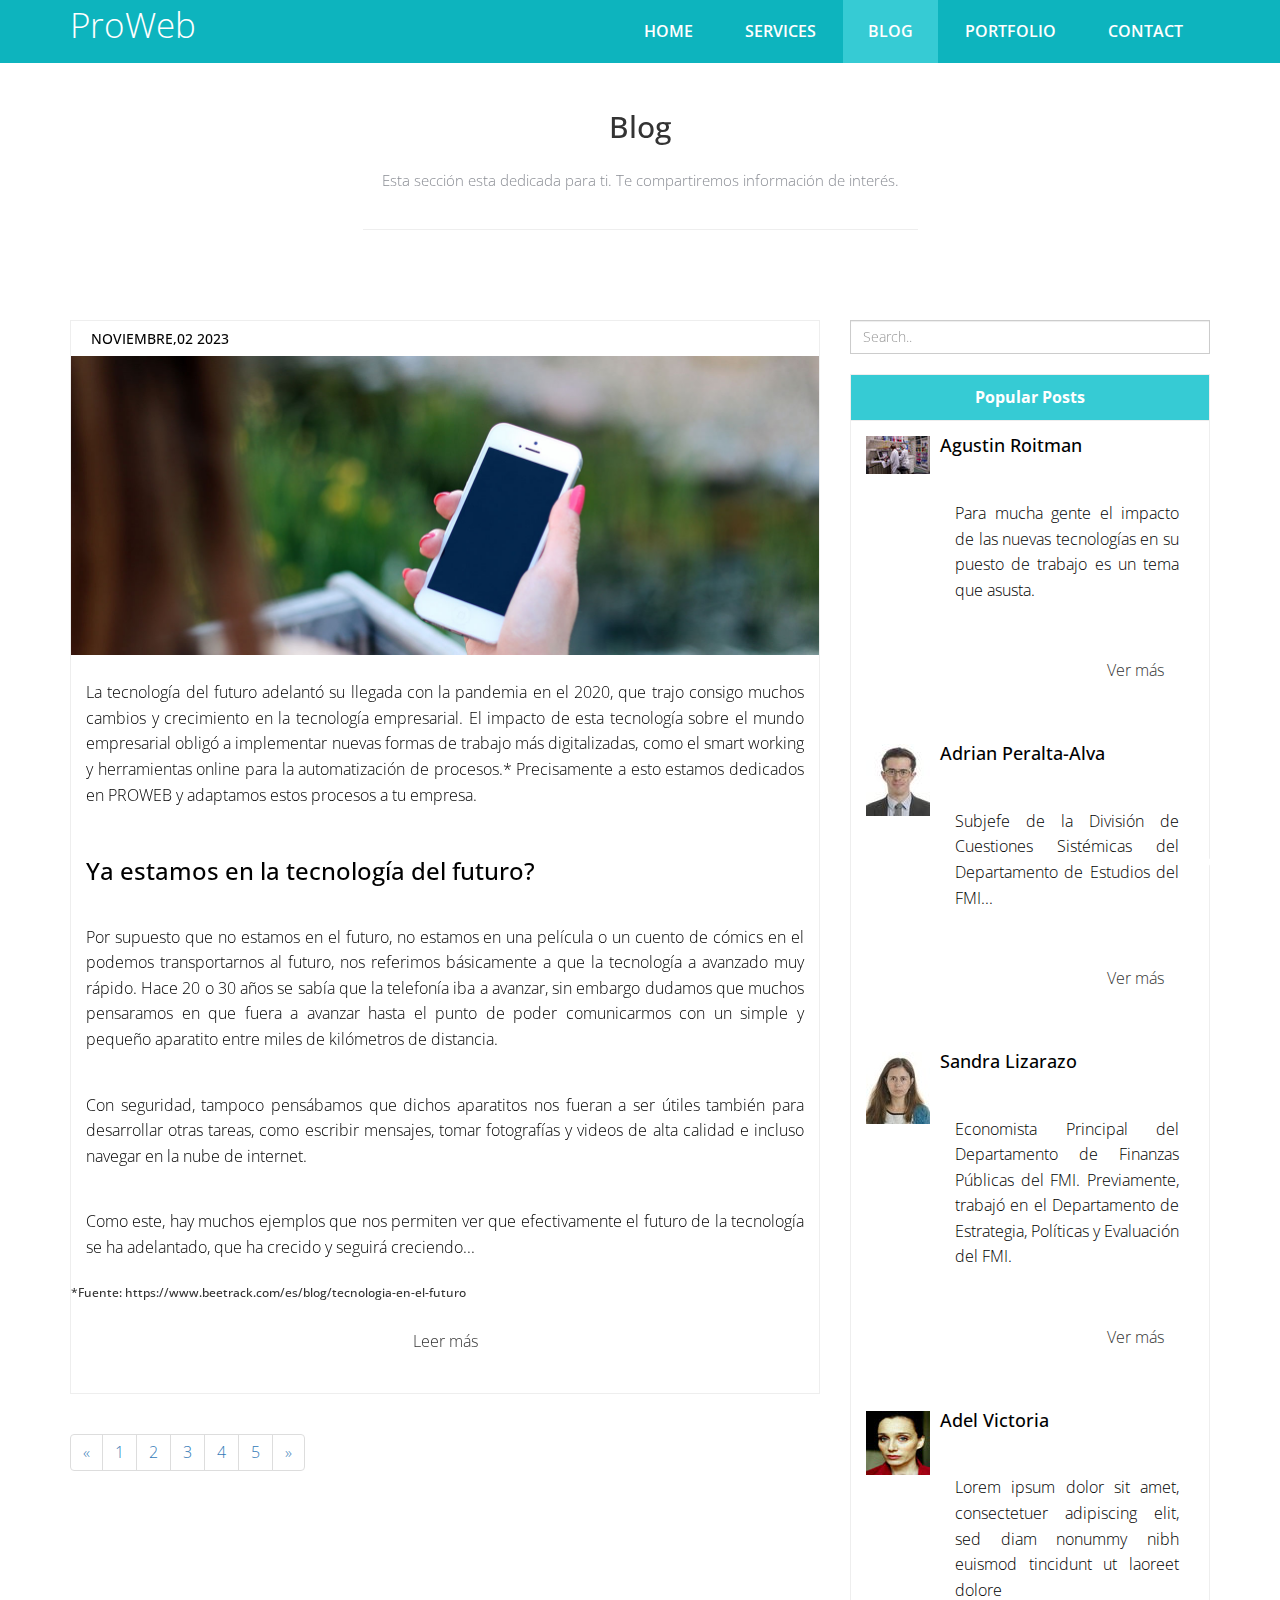
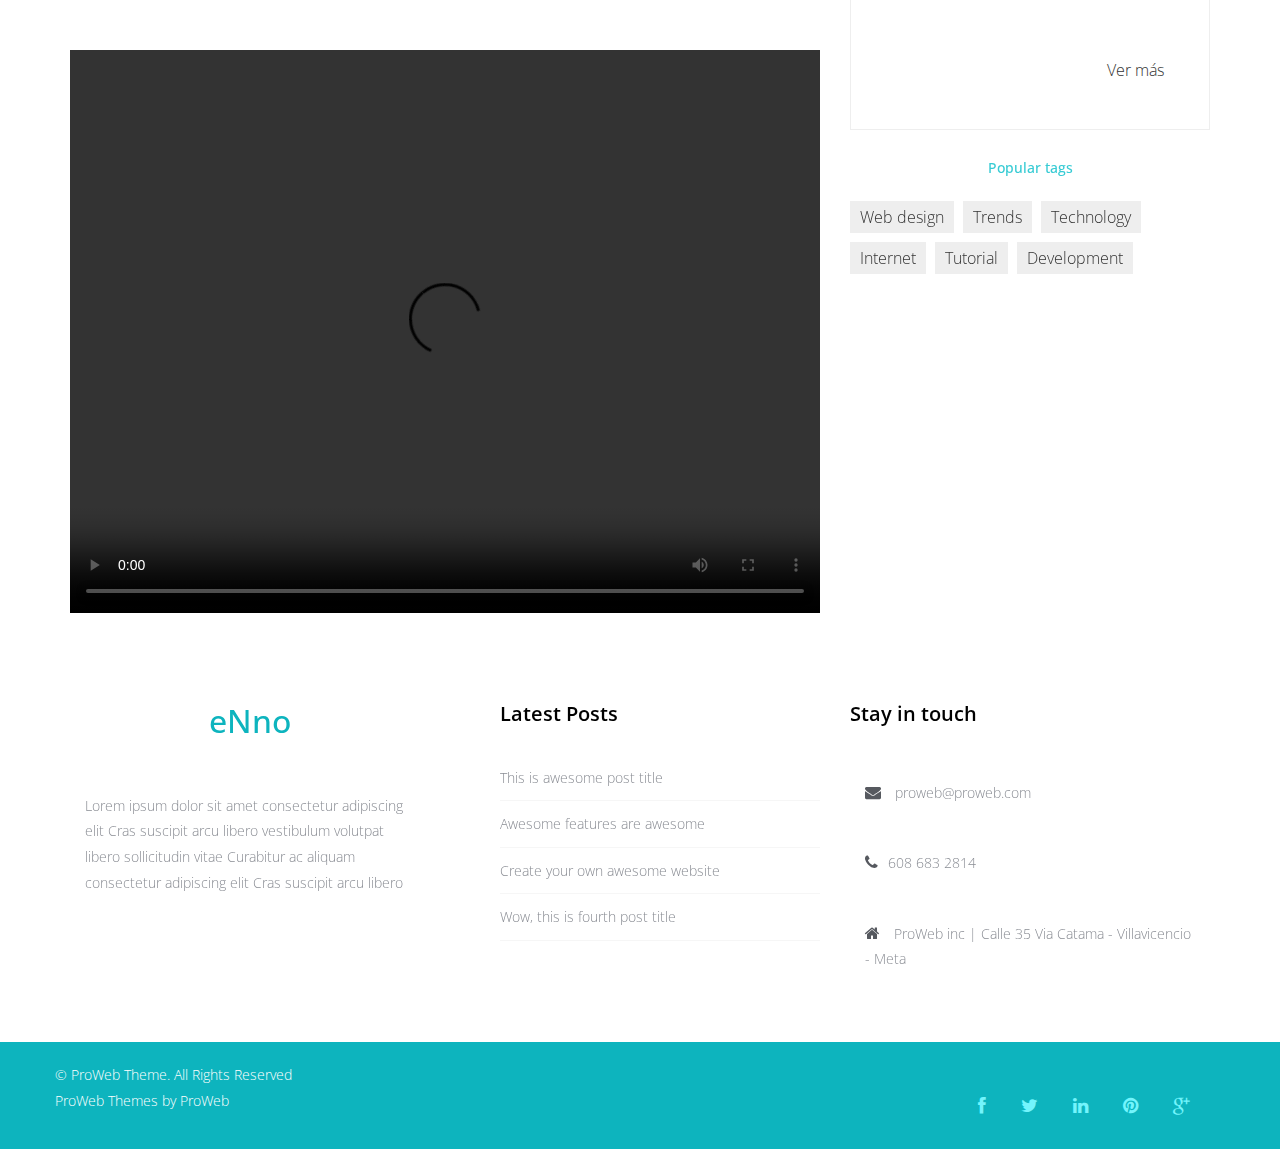
==== commit 637e8ecd: "puse favicon en todos los index" ====
--- a/blog.html
+++ b/blog.html
@@ -18,6 +18,7 @@
   <link rel="stylesheet" type="text/css" href="css/demo.css" />
   <link rel="stylesheet" type="text/css" href="css/set1.css" />
   <link href="css/style.css" rel="stylesheet">
+  <link href="img/logo_sin_fondo.png" rel="shortcut icon">
 
 </head>
 
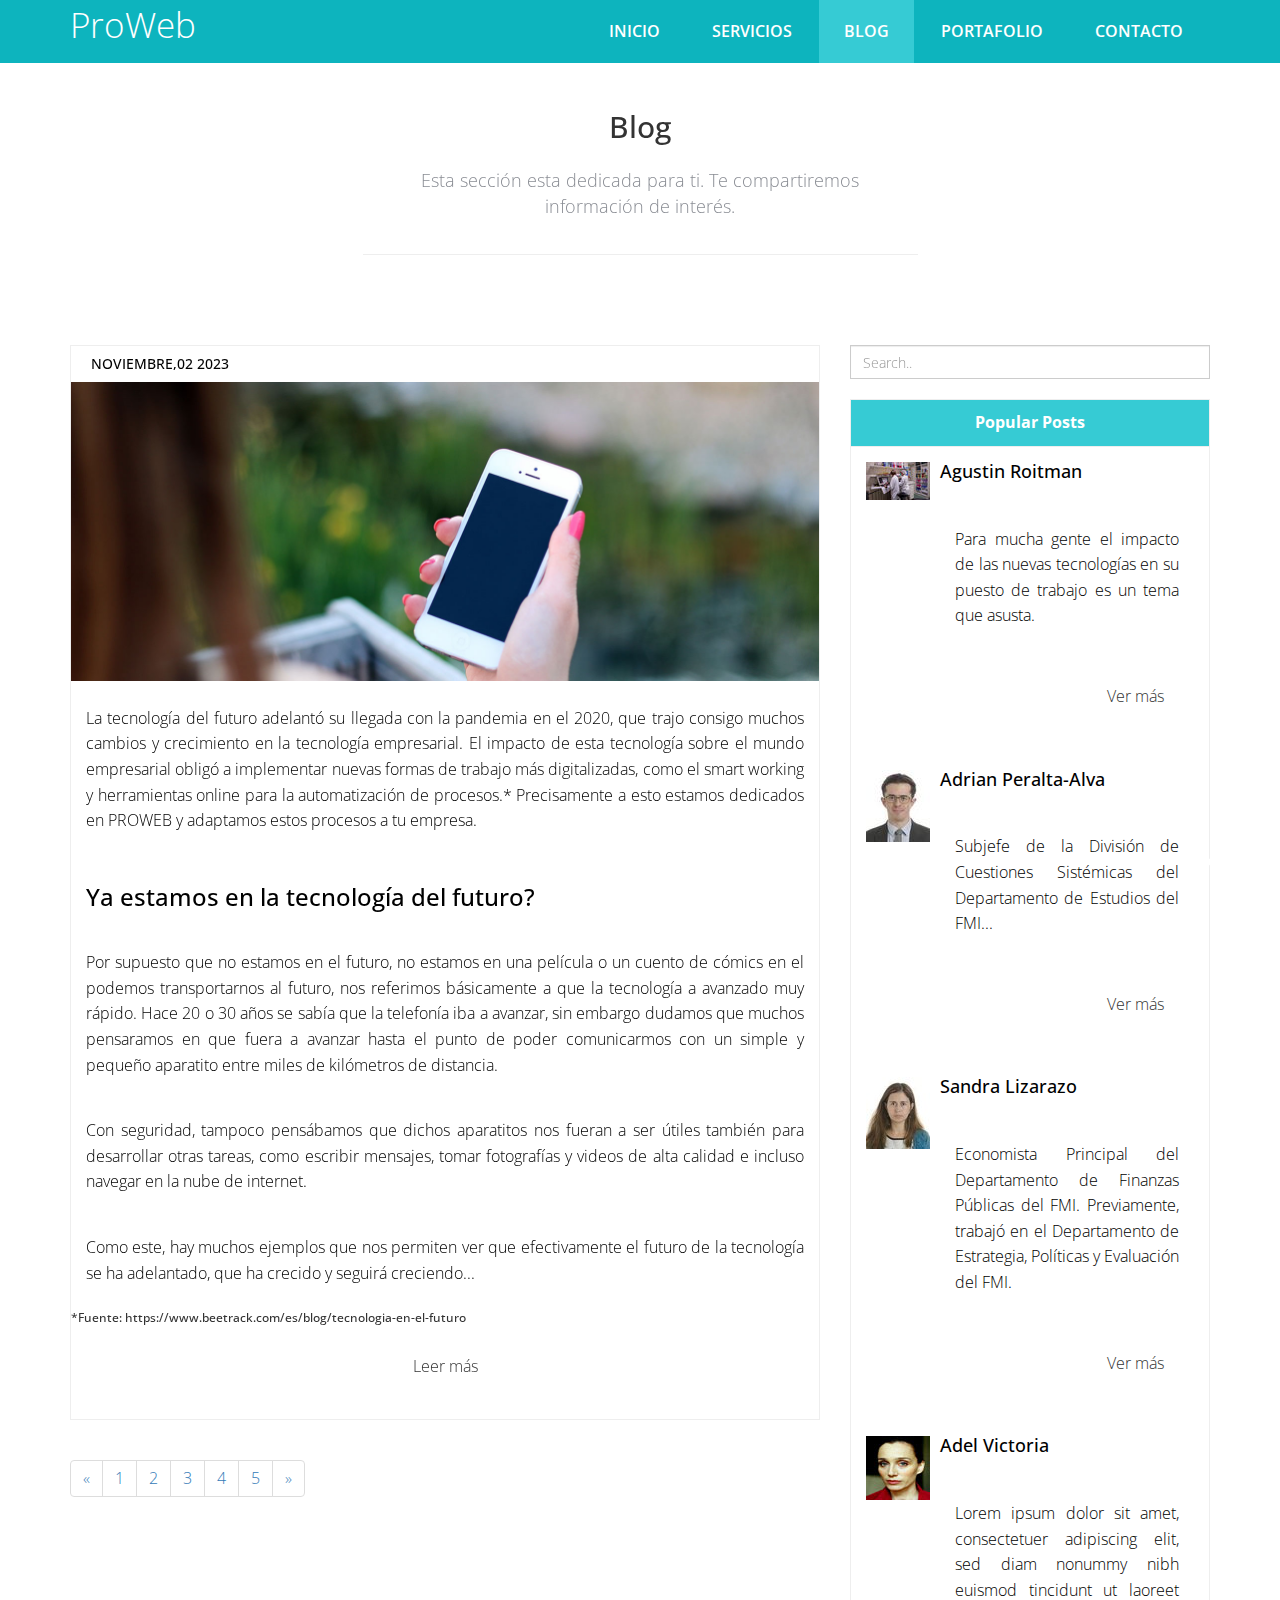
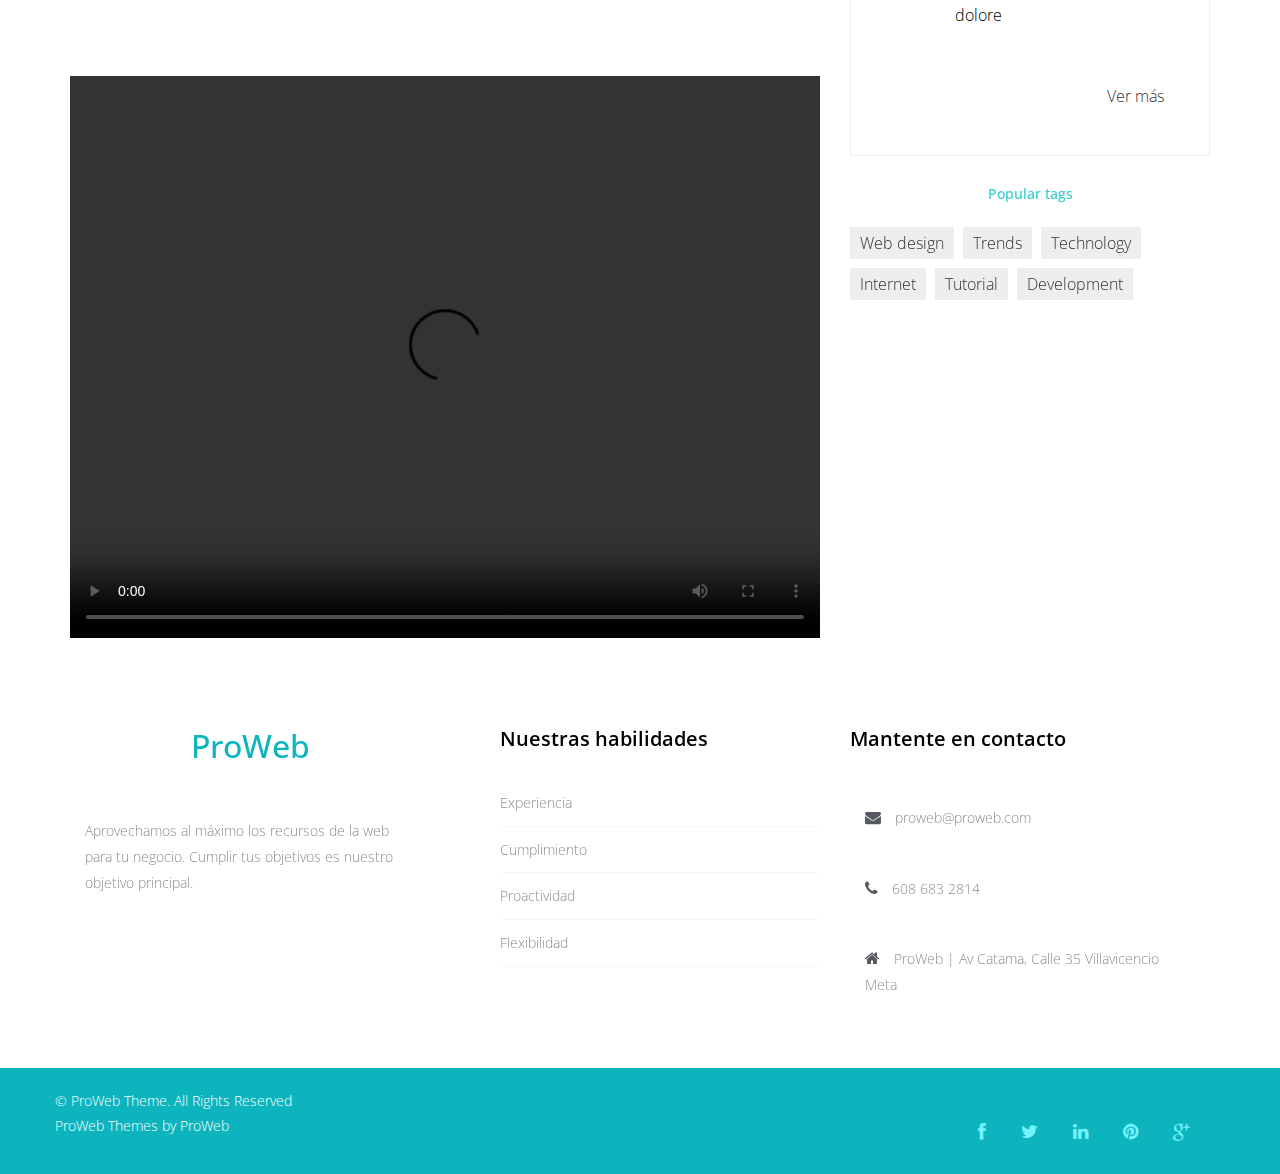
==== commit acf8fa04: "actualice estilos y texto" ====
--- a/blog.html
+++ b/blog.html
@@ -38,11 +38,11 @@
       <div class="navbar-collapse collapse">
         <div class="menu">
           <ul class="nav nav-tabs" role="tablist">
-            <li role="presentation"><a href="index.html">Home</a></li>
-            <li role="presentation"><a href="services.html">Services</a></li>
+            <li role="presentation"><a href="index.html">Inicio</a></li>
+            <li role="presentation"><a href="services.html">Servicios</a></li>
             <li role="presentation" class="active"><a href="blog.html">Blog</a></li>
-            <li role="presentation"><a href="portfolio.html">Portfolio</a></li>
-            <li role="presentation"><a href="contact.html">Contact</a></li>
+            <li role="presentation"><a href="portfolio.html">Portafolio</a></li>
+            <li role="presentation"><a href="contact.html">Contacto</a></li>
           </ul>
         </div>
       </div>
@@ -243,30 +243,32 @@
       <div class="container">
         <div class="row">
           <div class="col-md-4 f-about">
-            <a href="index.html"><h1><span>e</span>Nno</h1></a>
-            <p>Lorem ipsum dolor sit amet consectetur adipiscing elit Cras suscipit arcu libero vestibulum volutpat libero sollicitudin vitae Curabitur ac aliquam consectetur adipiscing elit Cras suscipit arcu libero
+            <a href="index.html"><h1><span>Pro</span>Web</h1></a>
+            <p>Aprovechamos al máximo los recursos de la web para tu negocio. 
+              Cumplir tus objetivos es nuestro objetivo principal.
             </p>
           </div>
           <div class="col-md-4 l-posts">
-            <h3 class="widgetheading">Latest Posts</h3>
+            <h3 class="widgetheading">Nuestras habilidades</h3>
             <ul>
-              <li><a href="#">This is awesome post title</a></li>
-              <li><a href="#">Awesome features are awesome</a></li>
-              <li><a href="#">Create your own awesome website</a></li>
-              <li><a href="#">Wow, this is fourth post title</a></li>
+              <li><a href="#">Experiencia</a></li>
+              <li><a href="#">Cumplimiento</a></li>
+              <li><a href="#">Proactividad</a></li>
+              <li><a href="#">Flexibilidad</a></li>
             </ul>
           </div>
           <div class="col-md-4 f-contact">
-            <h3 class="widgetheading">Stay in touch</h3>
+            <h3 class="widgetheading">Mantente en contacto</h3>
             <a href="#">
               <p><i class="fa fa-envelope"></i> proweb@proweb.com</p>
             </a>
-            <p><i class="fa fa-phone"></i>608 683 2814</p>
-            <p><i class="fa fa-home"></i> ProWeb inc | Calle 35 Via Catama - Villavicencio - Meta</p>
-          </div>
-        </div>
-      </div>
-    </div>
+            <p><i class="fa fa-phone"></i> 608 683 2814</p>
+            <p><i class="fa fa-home"></i> ProWeb | Av Catama, Calle 35 Villavicencio <br> Meta</p>
+          </div>
+        </div>
+      </div>
+    </div>
+
 
     <div class="last-div">
       <div class="container">
@@ -274,8 +276,8 @@
           <div class="copyright">
             &copy; ProWeb Theme. All Rights Reserved
             <div class="credits">
-         
-              <a href="http://www.servitecflhuaraz.com//">ProWeb Themes</a> by <a href="http://www.servitecflhuaraz.com/">ProWeb</a>
+             
+              <a href="https://www.youtube.com/channel/UCDH0DJaVLkCDtl_YN9hhByw?view_as=subscriber">ProWeb Themes</a> by <a href="https://www.youtube.com/channel/UCDH0DJaVLkCDtl_YN9hhByw?view_as=subscriber">ProWeb</a>
             </div>
           </div>
         </div>
@@ -291,7 +293,10 @@
           </ul>
         </div>
       </div>
+
       <a href="" class="scrollup"><i class="fa fa-chevron-up"></i></a>
+
+
     </div>
   </footer>
 
--- a/css/style.css
+++ b/css/style.css
@@ -126,7 +126,7 @@
 }
 .text-center p {
 	color:#8a8d94;
-	font-size:15px;
+	font-size:18px;
 	
 }
 
@@ -189,6 +189,16 @@
   color: #fff;
   background-color: #fff;
   border-color: #ccc;
+  border-radius: 5px;
+  box-shadow: 0px 5px 10px 0px rgba(0,0,0,0.5);
+}
+.btn-default_estandar {
+  color: #fff;
+  border-radius: 5px;
+  background-color: #fff;
+  border-color: #ccc;
+  font-size: 20px;
+  box-shadow: 0px 5px 10px 0px rgba(0,0,0,0.5);
 }
 
 .btn-primary {
@@ -227,6 +237,8 @@
 	padding:50px;
 	
 }
+
+
 /* --- Blog --- */
 .blogs {
 	margin-top:110px;
